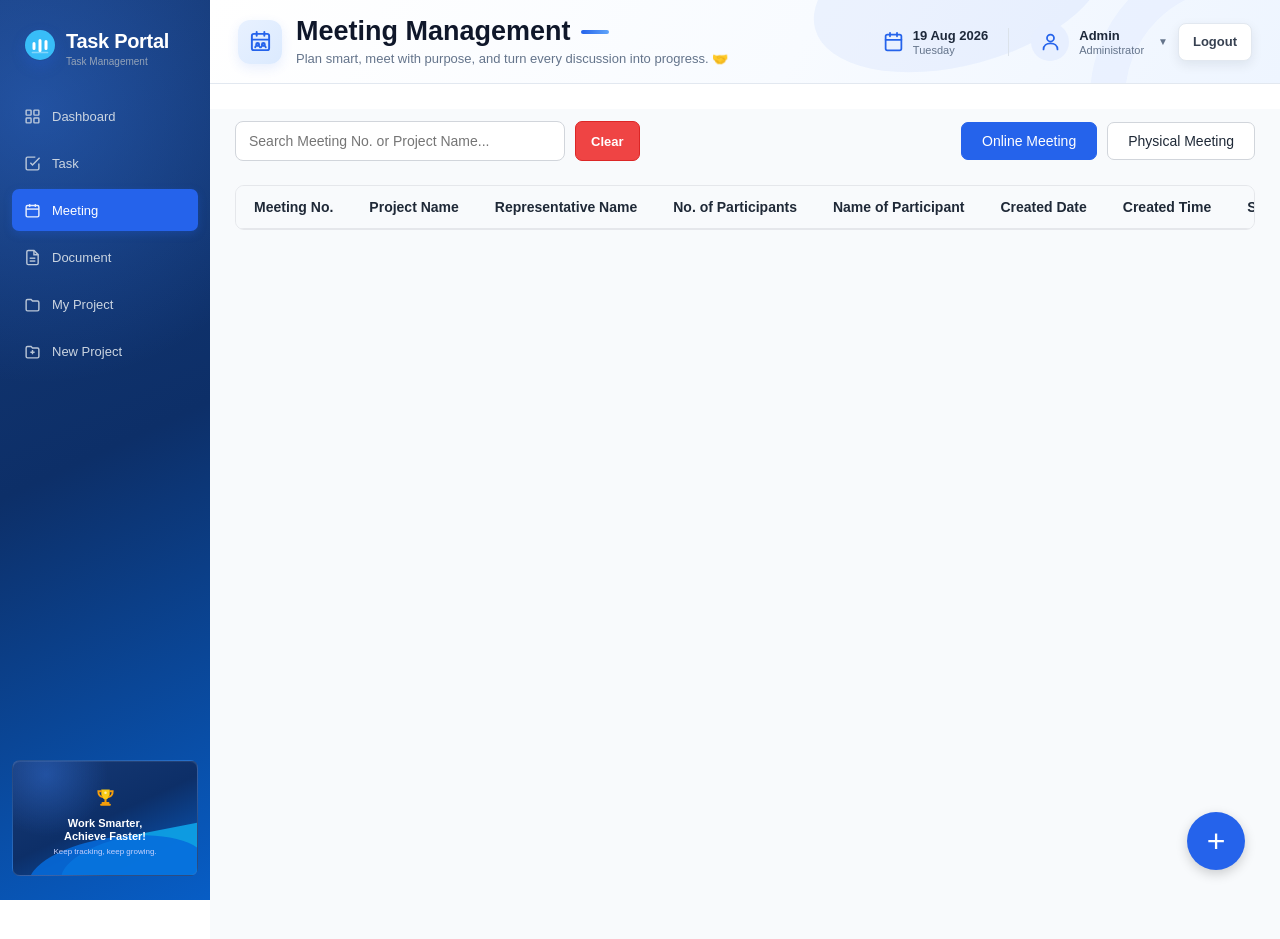
==== meeting.html @ 7fd33a47 "Add files via upload" ====
<!DOCTYPE html>
<html lang="en">

<head>
    <meta charset="UTF-8">
    <meta name="viewport" content="width=device-width, initial-scale=1.0">

    <title>Meeting Management</title>

    <link rel="stylesheet" href="style.css">
    <link rel="stylesheet" href="meeting.css">
</head>

<body>

    <!-- ================= SIDEBAR ================= -->

    <aside class="sidebar">

        <div class="logo">
            Task Portal
        </div>

        <nav class="sidebar-menu">

            <a href="index.html" class="menu-item">Dashboard</a>

            <a href="task.html" class="menu-item">Task</a>

            <a href="meeting.html" class="menu-item active">Meeting</a>

            <a href="document.html" class="menu-item">Document</a>

            <a href="project.html" class="menu-item">My Project</a>
            <a href="new-project.html" class="menu-item">
    New Project
</a>

        </nav>

        <div class="sidebar-bottom">

            <div class="sidebar-bottom-icon"></div>

            <div>
                <div class="sidebar-bottom-title">
                    Work Smarter,<br>
                    Achieve Faster!
                </div>

                <div class="sidebar-bottom-text">
                    Keep tracking, keep growing.
                </div>
            </div>

        </div>

    </aside>


    <!-- ================= MAIN CONTENT ================= -->

    <main class="main-content">

        <!-- Page Header -->
        <header class="header dashboard-header meeting-header">

    <div class="header-left">

        <div class="dashboard-header-icon meeting-header-icon">

            <svg
                viewBox="0 0 24 24"
                fill="none"
                stroke="currentColor"
                stroke-width="2"
                stroke-linecap="round"
                stroke-linejoin="round"
            >

                <!-- Calendar -->
                <rect
                    x="3"
                    y="4"
                    width="18"
                    height="17"
                    rx="2"
                ></rect>

                <line
                    x1="16"
                    y1="2"
                    x2="16"
                    y2="6"
                ></line>

                <line
                    x1="8"
                    y1="2"
                    x2="8"
                    y2="6"
                ></line>

                <line
                    x1="3"
                    y1="10"
                    x2="21"
                    y2="10"
                ></line>

                <!-- Meeting / People -->
                <circle
                    cx="9"
                    cy="15"
                    r="1.5"
                ></circle>

                <circle
                    cx="15"
                    cy="15"
                    r="1.5"
                ></circle>

                <path
                    d="M6.5 18c.4-1.4 1.3-2 2.5-2s2.1.6 2.5 2"
                ></path>

                <path
                    d="M12.5 18c.4-1.4 1.3-2 2.5-2s2.1.6 2.5 2"
                ></path>

            </svg>

        </div>


        <div class="dashboard-header-text">

            <div class="dashboard-title-row">

                <h1>
                    Meeting Management
                </h1>

                <span class="dashboard-title-line"></span>

            </div>


            <p>
                Plan smart, meet with purpose, and turn every discussion into progress. 🤝
            </p>

        </div>

    </div>


    <div class="header-right">


        <div class="dashboard-date">

            <svg
                viewBox="0 0 24 24"
                fill="none"
                stroke="currentColor"
                stroke-width="2"
                stroke-linecap="round"
                stroke-linejoin="round"
            >

                <rect
                    x="3"
                    y="4"
                    width="18"
                    height="18"
                    rx="2"
                ></rect>

                <line
                    x1="16"
                    y1="2"
                    x2="16"
                    y2="6"
                ></line>

                <line
                    x1="8"
                    y1="2"
                    x2="8"
                    y2="6"
                ></line>

                <line
                    x1="3"
                    y1="10"
                    x2="21"
                    y2="10"
                ></line>

            </svg>


            <div>

                <strong>
                    19 Aug 2026
                </strong>

                <span>
                    Tuesday
                </span>

            </div>

        </div>


        <div class="dashboard-admin">

            <div class="dashboard-admin-icon">

                <svg
                    viewBox="0 0 24 24"
                    fill="none"
                    stroke="currentColor"
                    stroke-width="2"
                    stroke-linecap="round"
                    stroke-linejoin="round"
                >

                    <circle
                        cx="12"
                        cy="8"
                        r="4"
                    ></circle>

                    <path
                        d="M4 21c0-4.4 3.6-7 8-7s8 2.6 8 7"
                    ></path>

                </svg>

            </div>


            <div class="dashboard-admin-text">

                <strong>
                    Admin
                </strong>

                <span>
                    Administrator
                </span>

            </div>


            <span class="dashboard-admin-arrow">
                ▼
            </span>
             <!-- Logout Menu -->

    <div
        class="admin-dropdown"
        id="adminDropdown"
    >

        <button
            type="button"
            id="logoutButton"
        >

            

            <span>
                Logout
            </span>

        </button>

    </div>

        </div>

    </div>

</header>

        <section class="content meeting-content">

            <div class="meeting-topbar">

                <!-- ================= SEARCH ================= -->

                <div class="meeting-toolbar">

                    <input
                        type="text"
                        id="meetingSearch"
                        placeholder="Search Meeting No. or Project Name..."
                    >

                    <button
                        type="button"
                        id="clearMeetingSearch"
                        class="clear-meeting-search"
                    >
                        Clear
                    </button>

                </div>


                <!-- Meeting Tabs -->

                <div class="meeting-tabs">

                    <button
                        type="button"
                        class="meeting-tab active"
                        data-meeting-type="Online Meeting"
                    >
                        Online Meeting
                    </button>

                    <button
                        type="button"
                        class="meeting-tab"
                        data-meeting-type="Physical Meeting"
                    >
                        Physical Meeting
                    </button>

                </div>

            </div>


        <!-- ================= TABLE ================= -->

        <div class="meeting-table-container">

            <table class="meeting-table">

                <thead>

                    <tr>

                        <th>Meeting No.</th>

                        <th>
                            Project Name
                        </th>

                        <th>Representative Name</th>

                        <th>No. of Participants</th>

                        <th>Name of Participant</th>

                        <th>Created Date</th>

                        <th>Created Time</th>

                        <th>Schedule Date</th>

                        <th>Schedule Time</th>

                        <th>Address</th>

                        <th>Expenses</th>

                    </tr>

                </thead>


                <tbody id="meetingTableBody">

                    <!-- Meeting rows JavaScript se aayengi -->

                </tbody>

            </table>

        </div>


        <!-- ================= ADD MEETING BUTTON ================= -->

        <button
            type="button"
            id="addMeetingButton"
            class="add-meeting-button"
            title="Add Meeting"
        >
            +
        </button>

        </section>

    </main>



    <!-- ==================================================
                         ADD MEETING MODAL
    =================================================== -->

    <div id="meetingModal" class="meeting-modal">

        <div class="meeting-modal-content">

            <!-- Modal Header -->

            <div class="meeting-modal-header">

                <h2>Add Meeting</h2>

                <button
                    type="button"
                    id="closeMeetingForm"
                    class="meeting-modal-close"
                >
                    &times;
                </button>

            </div>


            <!-- ================= FORM ================= -->

            <form id="addMeetingForm">

                <div class="meeting-form-grid">


                    <!-- Meeting Type -->

                    <div class="meeting-form-group">

                        <label for="meetingType">
                            Meeting Type
                        </label>

                        <select id="meetingType" required>

                            <option value="Online Meeting">
                                Online Meeting
                            </option>

                            <option value="Physical Meeting">
                                Physical Meeting
                            </option>

                        </select>

                    </div>


                    <!-- Meeting Number -->

                    <div class="meeting-form-group">

                        <label for="meetingNo">
                            Meeting No.
                        </label>

                        <input
                            type="text"
                            id="meetingNo"
                            readonly
                        >

                    </div>


                    <!-- Project Name -->

                    <div class="meeting-form-group">

                        <label for="meetingProjectName">
                            Project Name
                        </label>

                        <input
                            type="text"
                            id="meetingProjectName"
                            placeholder="Enter Project Name"
                            required
                        >

                    </div>


                    <!-- Representative Name -->

                    <div class="meeting-form-group">

                        <label for="representativeName">
                            Representative Name
                        </label>

                        <input
                            type="text"
                            id="representativeName"
                            placeholder="Enter Representative Name"
                            required
                        >

                    </div>


                    <!-- Number Of Participants -->

                    <div class="meeting-form-group">

                        <label for="numberOfParticipants">
                            No. of Participants
                        </label>

                        <input
                            type="number"
                            id="numberOfParticipants"
                            placeholder="Enter Number"
                            min="1"
                            required
                        >

                    </div>


                    <!-- Participant Names -->

                    <div class="meeting-form-group">

                        <label for="participantNames">
                            Name of Participant
                        </label>

                        <input
                            type="text"
                            id="participantNames"
                            placeholder="Enter Participant Names"
                            required
                        >

                    </div>


                    <!-- Created Date -->

                    <div class="meeting-form-group">

                        <label for="meetingCreatedDate">
                            Created Date
                        </label>

                        <input
                            type="date"
                            id="meetingCreatedDate"
                            readonly
                        >

                    </div>


                    <!-- Created Time -->

                    <div class="meeting-form-group">

                        <label for="meetingCreatedTime">
                            Created Time
                        </label>

                        <input
                            type="time"
                            id="meetingCreatedTime"
                            readonly
                        >

                    </div>


                    <!-- Schedule Date -->

                    <div class="meeting-form-group">

                        <label for="meetingScheduleDate">
                            Schedule Date
                        </label>

                        <input
                            type="date"
                            id="meetingScheduleDate"
                            required
                        >

                    </div>


                    <!-- Schedule Time -->

                    <div class="meeting-form-group">

                        <label for="meetingScheduleTime">
                            Schedule Time
                        </label>

                        <input
                            type="time"
                            id="meetingScheduleTime"
                            required
                        >

                    </div>


                    <!-- Address -->

                    <div
                        class="meeting-form-group"
                        id="meetingAddressGroup"
                    >

                        <label for="meetingAddress">
                            Address
                        </label>

                        <input
                            type="text"
                            id="meetingAddress"
                            placeholder="Enter Meeting Address"
                        >

                    </div>


                    <!-- Expenses -->

                    <div
                        class="meeting-form-group"
                        id="meetingExpensesGroup"
                    >

                        <label for="meetingExpenses">
                            Expenses
                        </label>

                        <input
                            type="number"
                            id="meetingExpenses"
                            placeholder="Enter Expenses"
                            min="0"
                        >

                    </div>

                </div>


                <!-- Form Buttons -->

                <div class="meeting-form-actions">

                    <button
                        type="button"
                        id="cancelMeetingForm"
                        class="meeting-cancel-button"
                    >
                        Cancel
                    </button>

                    <button
                        type="submit"
                        class="meeting-save-button"
                    >
                        Save Meeting
                    </button>

                </div>

            </form>

        </div>

    </div>



    <!-- ==================================================
                         SUCCESS POPUP
    =================================================== -->

    <div id="meetingSuccessPopup" class="meeting-success-popup">

        <div class="meeting-success-content">

            <div class="meeting-success-icon">
                ✓
            </div>

            <h3>Meeting Added Successfully</h3>

            <p>
                Meeting has been added successfully.
            </p>

            <button
                type="button"
                id="meetingSuccessClose"
            >
                OK
            </button>

        </div>

    </div>



    <!-- ================= JAVASCRIPT ================= -->

    <script src="meeting.js"></script>

</body>

</html>
---- style.css ----
* {
    margin: 0;
    padding: 0;
    box-sizing: border-box;
}

:root {
    --sidebar-bg:
        radial-gradient(circle at 18% 12%, rgba(59, 130, 246, 0.36), transparent 34%),
        linear-gradient(155deg, #173a76 0%, #0d2f68 50%, #075dc5 100%);
}

body {
    font-family: Arial, sans-serif;
    display: flex;
    min-height: 100vh;
}

.sidebar {
    width: 240px;
    min-height: 100vh;
}

.main-content {
    margin-left: 240px;
    width: calc(100% - 240px);
    min-height: 100vh;
}

.header {
    height: 70px;
}

.content {
    padding: 20px;
}

/* Sidebar */

.sidebar {
    width: 240px;
    min-height: 100vh;
    position: fixed;
    top: 0;
    left: 0;
    background-color: #1f2937;
    color: white;
    flex-shrink: 0;
    padding-top: 40px;
}

.logo {
    font-size: 22px;
    font-weight: bold;
    padding: 0 20px 30px;
}

.sidebar-menu {
    display: flex;
    flex-direction: column;
    
}

.menu-item {
    color: white;
    text-decoration: none;
    padding: 14px 20px;
    display: block;
}

.menu-item:hover {
    background-color: #374151;
}

.menu-item.active {
    background-color: #2563eb;
}
/* Header */

.header {
    height: 70px;
    background-color: #ffffff;
    border-bottom: 1px solid #e5e7eb;
    display: flex;
    align-items: center;
    justify-content: space-between;
    padding: 0 25px;
}

.header-left h1 {
    font-size: 24px;
    font-weight: 600;
    color: #111827;
}

.header-right {
    display: flex;
    align-items: center;
}

.user-name {
    font-size: 15px;
    color: #374151;
    font-weight: 500;
}

/* Dashboard */

.content {
    padding: 25px;
    background-color: #f8fafc;
    min-height: calc(100vh - 70px);
}

.dashboard-header {
    margin-bottom: 25px;
}

.dashboard-header h2 {
    font-size: 22px;
    color: #111827;
    margin-bottom: 5px;
}

.dashboard-header p {
    font-size: 14px;
    color: #6b7280;
}

.dashboard-cards {
    display: grid;
    grid-template-columns: repeat(4, 1fr);
    gap: 20px;
}

.dashboard-card {
    background-color: #ffffff;
    border: 1px solid #e5e7eb;
    border-radius: 8px;
    padding: 20px;
}

.dashboard-card h3 {
    font-size: 14px;
    color: #6b7280;
    margin-bottom: 12px;
}

.dashboard-card p {
    font-size: 28px;
    font-weight: 600;
    color: #111827;
}

#clearProjectSearch {
    margin-top: 6px;

    padding: 5px 12px;

    border: 1px solid #d1d5db;
    border-radius: 5px;

    background: #ffffff;
    color: #374151;

    font-size: 12px;
    cursor: pointer;
}

#clearProjectSearch:hover {
    background: #f3f4f6;
}

/* =========================
   MODERN TASK PORTAL SIDEBAR
========================= */

.sidebar {
    position: fixed;
    top: 0;
    left: 0;

    width: 210px;
    height: 100vh;

    padding: 24px 12px;

    background: var(--sidebar-bg);
    color: #ffffff;

    box-sizing: border-box;

    display: flex;
    flex-direction: column;

    z-index: 1000;
}


/* =========================
   BRAND
========================= */

.sidebar-brand,
.logo {
    position: relative;
    min-height: 42px;
    padding: 6px 12px 28px 54px;
}

.sidebar-brand::before,
.logo::before {
    content: "";
    position: absolute;
    top: 5px;
    left: 12px;
    width: 32px;
    height: 32px;
    border-radius: 50%;
    background:
        url("data:image/svg+xml,%3Csvg viewBox='0 0 32 32' xmlns='http://www.w3.org/2000/svg'%3E%3Cdefs%3E%3ClinearGradient id='g' x1='6' y1='4' x2='26' y2='28'%3E%3Cstop stop-color='%2338bdf8'/%3E%3Cstop offset='1' stop-color='%232563eb'/%3E%3C/linearGradient%3E%3C/defs%3E%3Ccircle cx='16' cy='16' r='15' fill='url(%23g)'/%3E%3Cpath d='M10 19.5v-5M16 21.5v-10M22 19.5v-7' fill='none' stroke='white' stroke-width='3' stroke-linecap='round'/%3E%3Cpath d='M8.5 23.5h15' stroke='white' stroke-opacity='0.38' stroke-width='1.7' stroke-linecap='round'/%3E%3C/svg%3E")
        center / cover no-repeat;
    box-shadow: 0 6px 14px rgba(37, 99, 235, 0.24);
}

.sidebar-brand-title,
.logo {
    font-size: 20px;
    font-weight: 700;
    letter-spacing: -0.3px;
}

.logo {
    color: #ffffff;
}

.logo::after {
    content: "Task Management";
    display: block;
    margin-top: 3px;
    color: #94a3b8;
    font-size: 10px;
    font-weight: 500;
    letter-spacing: 0;
}

.sidebar-brand-subtitle {
    margin-top: 3px;

    color: #94a3b8;

    font-size: 10px;
    font-weight: 500;
}


/* =========================
   MENU
========================= */

.sidebar-menu {
    display: flex;
    flex-direction: column;

    gap: 5px;

    padding: 0;
    margin: 0;

    list-style: none;
}


/* =========================
   MENU ITEM
========================= */

.sidebar-menu-item,
.menu-item {
    width: 100%;

    min-height: 42px;

    padding: 0 12px;

    display: flex;
    align-items: center;

    gap: 11px;

    box-sizing: border-box;

    border-radius: 7px;

    color: #cbd5e1;

    text-decoration: none;

    font-size: 13px;
    font-weight: 500;

    transition:
        background 0.2s ease,
        color 0.2s ease;
}

.menu-item::before {
    content: "";
    display: block;
    width: 17px;
    height: 17px;
    flex-shrink: 0;
    background: currentColor;
    opacity: 0.9;
    -webkit-mask-position: center;
    mask-position: center;
    -webkit-mask-repeat: no-repeat;
    mask-repeat: no-repeat;
    -webkit-mask-size: contain;
    mask-size: contain;
}

.menu-item:nth-child(1)::before {
    -webkit-mask-image: url("data:image/svg+xml,%3Csvg viewBox='0 0 24 24' xmlns='http://www.w3.org/2000/svg'%3E%3Cg fill='none' stroke='black' stroke-width='2'%3E%3Crect x='3' y='3' width='7' height='7' rx='1'/%3E%3Crect x='14' y='3' width='7' height='7' rx='1'/%3E%3Crect x='3' y='14' width='7' height='7' rx='1'/%3E%3Crect x='14' y='14' width='7' height='7' rx='1'/%3E%3C/g%3E%3C/svg%3E");
    mask-image: url("data:image/svg+xml,%3Csvg viewBox='0 0 24 24' xmlns='http://www.w3.org/2000/svg'%3E%3Cg fill='none' stroke='black' stroke-width='2'%3E%3Crect x='3' y='3' width='7' height='7' rx='1'/%3E%3Crect x='14' y='3' width='7' height='7' rx='1'/%3E%3Crect x='3' y='14' width='7' height='7' rx='1'/%3E%3Crect x='14' y='14' width='7' height='7' rx='1'/%3E%3C/g%3E%3C/svg%3E");
}

.menu-item:nth-child(2)::before {
    -webkit-mask-image: url("data:image/svg+xml,%3Csvg viewBox='0 0 24 24' xmlns='http://www.w3.org/2000/svg'%3E%3Cg fill='none' stroke='black' stroke-width='2'%3E%3Cpath d='M9 11l3 3L22 4'/%3E%3Cpath d='M21 12v7a2 2 0 0 1-2 2H5a2 2 0 0 1-2-2V5a2 2 0 0 1 2-2h11'/%3E%3C/g%3E%3C/svg%3E");
    mask-image: url("data:image/svg+xml,%3Csvg viewBox='0 0 24 24' xmlns='http://www.w3.org/2000/svg'%3E%3Cg fill='none' stroke='black' stroke-width='2'%3E%3Cpath d='M9 11l3 3L22 4'/%3E%3Cpath d='M21 12v7a2 2 0 0 1-2 2H5a2 2 0 0 1-2-2V5a2 2 0 0 1 2-2h11'/%3E%3C/g%3E%3C/svg%3E");
}

.menu-item:nth-child(3)::before {
    -webkit-mask-image: url("data:image/svg+xml,%3Csvg viewBox='0 0 24 24' xmlns='http://www.w3.org/2000/svg'%3E%3Cg fill='none' stroke='black' stroke-width='2'%3E%3Crect x='3' y='5' width='18' height='16' rx='2'/%3E%3Cline x1='16' y1='3' x2='16' y2='7'/%3E%3Cline x1='8' y1='3' x2='8' y2='7'/%3E%3Cline x1='3' y1='10' x2='21' y2='10'/%3E%3C/g%3E%3C/svg%3E");
    mask-image: url("data:image/svg+xml,%3Csvg viewBox='0 0 24 24' xmlns='http://www.w3.org/2000/svg'%3E%3Cg fill='none' stroke='black' stroke-width='2'%3E%3Crect x='3' y='5' width='18' height='16' rx='2'/%3E%3Cline x1='16' y1='3' x2='16' y2='7'/%3E%3Cline x1='8' y1='3' x2='8' y2='7'/%3E%3Cline x1='3' y1='10' x2='21' y2='10'/%3E%3C/g%3E%3C/svg%3E");
}

.menu-item:nth-child(4)::before {
    -webkit-mask-image: url("data:image/svg+xml,%3Csvg viewBox='0 0 24 24' xmlns='http://www.w3.org/2000/svg'%3E%3Cg fill='none' stroke='black' stroke-width='2'%3E%3Cpath d='M14 2H6a2 2 0 0 0-2 2v16a2 2 0 0 0 2 2h12a2 2 0 0 0 2-2V8z'/%3E%3Cpolyline points='14 2 14 8 20 8'/%3E%3Cline x1='8' y1='13' x2='16' y2='13'/%3E%3Cline x1='8' y1='17' x2='16' y2='17'/%3E%3C/g%3E%3C/svg%3E");
    mask-image: url("data:image/svg+xml,%3Csvg viewBox='0 0 24 24' xmlns='http://www.w3.org/2000/svg'%3E%3Cg fill='none' stroke='black' stroke-width='2'%3E%3Cpath d='M14 2H6a2 2 0 0 0-2 2v16a2 2 0 0 0 2 2h12a2 2 0 0 0 2-2V8z'/%3E%3Cpolyline points='14 2 14 8 20 8'/%3E%3Cline x1='8' y1='13' x2='16' y2='13'/%3E%3Cline x1='8' y1='17' x2='16' y2='17'/%3E%3C/g%3E%3C/svg%3E");
}

.menu-item:nth-child(5)::before {
    -webkit-mask-image: url("data:image/svg+xml,%3Csvg viewBox='0 0 24 24' xmlns='http://www.w3.org/2000/svg'%3E%3Cpath d='M3 7a2 2 0 0 1 2-2h5l2 2h7a2 2 0 0 1 2 2v10a2 2 0 0 1-2 2H5a2 2 0 0 1-2-2z' fill='none' stroke='black' stroke-width='2'/%3E%3C/svg%3E");
    mask-image: url("data:image/svg+xml,%3Csvg viewBox='0 0 24 24' xmlns='http://www.w3.org/2000/svg'%3E%3Cpath d='M3 7a2 2 0 0 1 2-2h5l2 2h7a2 2 0 0 1 2 2v10a2 2 0 0 1-2 2H5a2 2 0 0 1-2-2z' fill='none' stroke='black' stroke-width='2'/%3E%3C/svg%3E");
}

.menu-item:nth-child(6)::before {
    -webkit-mask-image: url("data:image/svg+xml,%3Csvg viewBox='0 0 24 24' xmlns='http://www.w3.org/2000/svg'%3E%3Cpath d='M3 7a2 2 0 0 1 2-2h5l2 2h7a2 2 0 0 1 2 2v10a2 2 0 0 1-2 2H5a2 2 0 0 1-2-2z' fill='none' stroke='black' stroke-width='2'/%3E%3Cpath d='M12 10v6M9 13h6' fill='none' stroke='black' stroke-width='2'/%3E%3C/svg%3E");

    mask-image: url("data:image/svg+xml,%3Csvg viewBox='0 0 24 24' xmlns='http://www.w3.org/2000/svg'%3E%3Cpath d='M3 7a2 2 0 0 1 2-2h5l2 2h7a2 2 0 0 1 2 2v10a2 2 0 0 1-2 2H5a2 2 0 0 1-2-2z' fill='none' stroke='black' stroke-width='2'/%3E%3Cpath d='M12 10v6M9 13h6' fill='none' stroke='black' stroke-width='2'/%3E%3C/svg%3E");
}



/* =========================
   ICON
========================= */

.sidebar-icon {
    width: 18px;
    height: 18px;

    flex-shrink: 0;

    display: flex;
    align-items: center;
    justify-content: center;
}

.sidebar-icon svg {
    width: 17px;
    height: 17px;

    display: block;
}


/* =========================
   HOVER
========================= */

.sidebar-menu-item:hover,
.menu-item:hover {
    background: #26354b;
    color: #ffffff;
}


/* =========================
   ACTIVE
========================= */

.sidebar-menu-item.active,
.menu-item.active {
    background: #2563eb;
    color: #ffffff;

    box-shadow:
        0 3px 8px rgba(37, 99, 235, 0.25);
}


/* =========================
   BOTTOM AREA
========================= */

.sidebar-bottom {
    margin-top: auto;

    position: relative;
    overflow: hidden;

    min-height: 116px;
    padding: 20px 12px 18px;

    display: flex;
    align-items: center;
    justify-content: center;
    flex-direction: column;

    gap: 8px;

    background: var(--sidebar-bg);

    border: 1px solid rgba(191, 219, 254, 0.16);

    border-radius: 8px;

    box-sizing: border-box;

    box-shadow: inset 0 1px 0 rgba(255, 255, 255, 0.08);
}

.sidebar-bottom::before {
    content: "";
    position: absolute;
    right: -18px;
    bottom: -22px;
    width: 155px;
    height: 62px;
    background: #0ea5e9;
    border-radius: 50% 0 0 0;
    transform: rotate(-11deg);
    opacity: 0.9;
}

.sidebar-bottom::after {
    content: "";
    position: absolute;
    left: 15px;
    right: -10px;
    bottom: -34px;
    height: 72px;
    background: #056bdc;
    border-radius: 50% 50% 0 0;
    transform: rotate(-8deg);
    opacity: 0.85;
}

.sidebar-bottom > div {
    position: relative;
    z-index: 1;
}

.sidebar-bottom > div:not(.sidebar-bottom-icon) {
    text-align: center;
}

.sidebar-bottom-icon {
    width: 27px;
    height: 27px;

    flex-shrink: 0;

    background:
        url("data:image/svg+xml,%3Csvg viewBox='0 0 32 32' xmlns='http://www.w3.org/2000/svg'%3E%3Cg fill='none'%3E%3Cpath d='M11 9h10v4.6c0 4-2.5 7.2-5 7.2s-5-3.2-5-7.2V9z' fill='%23facc15'/%3E%3Cpath d='M10.8 11H7.5c0 3.8 1.7 6 4.5 6.7' stroke='%23f59e0b' stroke-width='2.2' stroke-linecap='round'/%3E%3Cpath d='M21.2 11h3.3c0 3.8-1.7 6-4.5 6.7' stroke='%23f59e0b' stroke-width='2.2' stroke-linecap='round'/%3E%3Cpath d='M16 21v3.2M12.5 25h7M10.8 27h10.4' stroke='%23f59e0b' stroke-width='2.4' stroke-linecap='round'/%3E%3Ccircle cx='16' cy='12.8' r='1.5' fill='%23ffffff' fill-opacity='0.65'/%3E%3C/g%3E%3C/svg%3E")
        center / contain no-repeat;
}

.sidebar-bottom-title {
    color: #ffffff;

    font-size: 11px;
    font-weight: 700;
    line-height: 1.15;
}

.sidebar-bottom-text {
    margin-top: 5px;

    color: #c7d2fe;

    font-size: 8px;
    font-weight: 500;
}


/* =========================
   MAIN CONTENT ALIGNMENT
========================= */

.main-content {
    margin-left: 210px;

    width: calc(100% - 210px);

    box-sizing: border-box;
}


/* =========================
   RESPONSIVE
========================= */

@media (max-width: 900px) {

    .sidebar {
        width: 190px;
    }

    .main-content {
        margin-left: 190px;

        width: calc(100% - 190px);
    }

}

.menu-item:nth-child(6) .sidebar-icon {
    margin-right: 0;
}


/* ==================================================
   DASHBOARD HEADER
================================================== */

.dashboard-header {
    position: relative;

    height: 84px;

    display: flex;
    align-items: center;
    justify-content: space-between;

    padding: 0 28px;

    background:
        linear-gradient(
            120deg,
            #ffffff 0%,
            #f8fbff 55%,
            #eef5ff 100%
        );

    border-bottom: 1px solid #e2e8f0;

    overflow: hidden;
}


/* =========================
   SUBTLE BACKGROUND DESIGN
========================= */

.dashboard-header::before {

    content: "";

    position: absolute;

    width: 300px;
    height: 150px;

    right: 170px;
    top: -85px;

    border-radius: 50%;

    background:
        rgba(37, 99, 235, 0.06);

    transform: rotate(-15deg);

}


.dashboard-header::after {

    content: "";

    position: absolute;

    width: 220px;
    height: 220px;

    right: -100px;
    bottom: -160px;

    border-radius: 50%;

    border: 35px solid
        rgba(37, 99, 235, 0.035);

}


/* =========================
   LEFT SIDE
========================= */

.dashboard-header .header-left {

    display: flex;

    align-items: center;

    gap: 14px;

    position: relative;

    z-index: 2;

}


/* =========================
   DASHBOARD ICON
========================= */

.dashboard-header-icon {

    width: 44px;
    height: 44px;

    display: flex;

    align-items: center;
    justify-content: center;

    border-radius: 12px;

    background:
        linear-gradient(
            135deg,
            #e8f1ff,
            #dbeafe
        );

    color: #2563eb;

    box-shadow:
        0 4px 12px
        rgba(37, 99, 235, 0.10);

}


.dashboard-header-icon svg {

    width: 23px;
    height: 23px;

}


/* =========================
   TITLE AREA
========================= */

.dashboard-header-text {

    display: flex;

    flex-direction: column;

    justify-content: center;

}


.dashboard-title-row {

    display: flex;

    align-items: center;

    gap: 10px;

}


.dashboard-title-row h1 {

    margin: 0;

    font-size: 27px;

    line-height: 1.1;

    font-weight: 700;

    color: #0f172a;

}


/* =========================
   BLUE TITLE LINE
========================= */

.dashboard-title-line {

    width: 28px;
    height: 4px;

    border-radius: 10px;

    background:
        linear-gradient(
            90deg,
            #2563eb,
            #60a5fa
        );

}


/* =========================
   WELCOME TEXT
========================= */

.dashboard-header-text p {

    margin: 4px 0 0;

    font-size: 13px;

    color: #64748b;

}


/* =========================
   RIGHT SIDE
========================= */

.dashboard-header .header-right {

    display: flex;

    align-items: center;

    gap: 22px;

    position: relative;

    z-index: 2;

}


/* =========================
   DATE
========================= */

.dashboard-date {

    display: flex;

    align-items: center;

    gap: 9px;

    padding-right: 20px;

    border-right:
        1px solid #dbe2ea;

}


.dashboard-date svg {

    width: 21px;
    height: 21px;

    color: #2563eb;

}


.dashboard-date div {

    display: flex;

    flex-direction: column;

    gap: 1px;

}


.dashboard-date strong {

    font-size: 13px;

    color: #1e293b;

}


.dashboard-date span {

    font-size: 11px;

    color: #64748b;

}


/* =========================
   ADMIN
========================= */

.dashboard-admin {

    display: flex;

    align-items: center;

    gap: 10px;

}


.dashboard-admin-icon {

    width: 38px;
    height: 38px;

    display: flex;

    align-items: center;
    justify-content: center;

    border-radius: 50%;

    background:
        #e7efff;

    color: #2563eb;

}


.dashboard-admin-icon svg {

    width: 21px;
    height: 21px;

}


.dashboard-admin-text {

    display: flex;

    flex-direction: column;

    gap: 1px;

}


.dashboard-admin-text strong {

    font-size: 13px;

    color: #1e293b;

}


.dashboard-admin-text span {

    font-size: 11px;

    color: #64748b;

}


.dashboard-admin-arrow {

    margin-left: 4px;

    font-size: 10px;

    color: #64748b;

}


/* ==================================================
   RESPONSIVE
================================================== */

@media (max-width: 900px) {

    .dashboard-date {

        display: none;

    }

}


@media (max-width: 650px) {

    .dashboard-header {

        padding: 0 16px;

    }


    .dashboard-header-icon {

        width: 38px;
        height: 38px;

    }


    .dashboard-title-row h1 {

        font-size: 22px;

    }


    .dashboard-header-text p {

        display: none;

    }


    .dashboard-admin-text,
    .dashboard-admin-arrow {

        display: none;

    }

}
---- meeting.css ----
/* =========================
   MEETING PAGE
========================= */

.meeting-main {
    margin-left: 230px;
    width: calc(100% - 230px);
    padding: 25px 30px;
    min-height: 100vh;
    background: #f5f7fb;
    box-sizing: border-box;
    overflow-x: hidden;
}


/* =========================
   HEADER
========================= */

.meeting-header {
    display: flex;
    align-items: flex-start;
    justify-content: space-between;
    margin-bottom: 25px;
}

.meeting-header h1 {
    margin: 0;
    font-size: 26px;
    color: #1f2937;
}

.meeting-header p {
    margin: 6px 0 0;
    color: #6b7280;
    font-size: 14px;
}


/* =========================
   TOP RIGHT TABS
========================= */

.meeting-content {
    padding-top: 12px;
}

.meeting-topbar {
    display: flex;
    align-items: center;
    justify-content: space-between;
    gap: 16px;
    margin-bottom: 24px;
}

.meeting-tabs {
    display: flex;
    justify-content: flex-end;
    gap: 10px;
    margin: 0;
}

.meeting-tab {
    padding: 10px 20px;
    border: 1px solid #d1d5db;
    border-radius: 7px;
    background: #ffffff;
    color: #1f2937;
    font-size: 14px;
    font-weight: 500;
    cursor: pointer;
    transition: all 0.2s ease;
}

.meeting-tab:hover {
    background: #f3f4f6;
}

.meeting-tab.active {
    background: #2563eb;
    border-color: #2563eb;
    color: #ffffff;
}


/* =========================
   SEARCH TOOLBAR
========================= */

.meeting-toolbar {
    display: flex;
    align-items: center;
    gap: 10px;
    margin: 0;
}

#meetingSearch {
    width: 330px;
    height: 40px;
    padding: 0 13px;
    border: 1px solid #d1d5db;
    border-radius: 8px;
    background: #ffffff;
    font-size: 14px;
    outline: none;
    box-sizing: border-box;
}

#meetingSearch:focus {
    border-color: #2563eb;
    box-shadow: 0 0 0 2px rgba(37, 99, 235, 0.1);
}

.clear-meeting-search {
    height: 40px;
    padding: 0 15px;
    border: 1px solid #dc2626;
    border-radius: 7px;
    background: #ef4444;
    color: #ffffff;
    font-size: 13px;
    font-weight: 600;
    cursor: pointer;
}

.clear-meeting-search:hover {
    background: #dc2626;
}


/* =========================
   TABLE CONTAINER
========================= */

.meeting-table-container {
    width: 100%;
    overflow-x: auto;
    background: #ffffff;
    border: 1px solid #e5e7eb;
    border-radius: 9px;
    box-sizing: border-box;
}

.meeting-table {
    width: max-content;
    min-width: 100%;
    border-collapse: collapse;
}

.meeting-table th {
    padding: 13px 18px;
    background: #f8fafc;
    color: #1f2937;
    font-size: 14px;
    font-weight: 600;
    text-align: center;
    white-space: nowrap;
    border-bottom: 1px solid #e5e7eb;
}

.meeting-table td {
    padding: 14px 18px;
    color: #111827;
    font-size: 14px;
    white-space: nowrap;
    border-bottom: 1px solid #e5e7eb;
    text-align: center;
}

.meeting-table tbody tr:hover {
    background: #f8fafc;
}


/* =========================
   PROJECT FILTER
========================= */

.meeting-project-filter {
    margin-top: 7px;
    display: flex;
    justify-content: center;
}

#meetingProjectSearch {
    width: 180px;
    height: 32px;
    padding: 0 10px;
    border: 1px solid #d1d5db;
    border-radius: 6px;
    background: #ffffff;
    color: #374151;
    font-size: 13px;
    font-weight: 400;
    outline: none;
    box-sizing: border-box;
}

#meetingProjectSearch:focus {
    border-color: #2563eb;
    box-shadow: 0 0 0 2px rgba(37, 99, 235, 0.1);
}


/* =========================
   ADD MEETING BUTTON
========================= */

.add-meeting-button {
    position: fixed;
    right: 35px;
    bottom: 30px;

    width: 58px;
    height: 58px;

    border: none;
    border-radius: 50%;

    background: #2563eb;
    color: #ffffff;

    font-size: 32px;
    font-weight: 400;
    line-height: 1;

    cursor: pointer;

    box-shadow: 0 4px 12px rgba(0, 0, 0, 0.18);

    transition: all 0.2s ease;

    z-index: 100;
}

.add-meeting-button:hover {
    background: #1d4ed8;
    transform: translateY(-2px);
}


/* =========================
   MODAL
========================= */

.meeting-modal {
    position: fixed;
    inset: 0;

    display: none;
    align-items: center;
    justify-content: center;

    background: rgba(15, 23, 42, 0.55);

    z-index: 1000;
}

.meeting-modal-content {
    width: 850px;
    max-width: 92%;
    max-height: 90vh;

    overflow-y: auto;

    background: #ffffff;
    border-radius: 10px;

    box-shadow: 0 15px 40px rgba(0, 0, 0, 0.25);

    box-sizing: border-box;
}


/* =========================
   MODAL HEADER
========================= */

.meeting-modal-header {
    display: flex;
    align-items: center;
    justify-content: space-between;

    padding: 18px 22px;

    border-bottom: 1px solid #e5e7eb;
}

.meeting-modal-header h2 {
    margin: 0;
    color: #1f2937;
    font-size: 20px;
}

.meeting-modal-close {
    width: 32px;
    height: 32px;

    border: none;
    border-radius: 5px;

    background: transparent;
    color: #6b7280;

    font-size: 25px;
    cursor: pointer;
}

.meeting-modal-close:hover {
    background: #f3f4f6;
    color: #111827;
}


/* =========================
   FORM
========================= */

#addMeetingForm {
    padding: 22px;
}

.meeting-form-grid {
    display: grid;
    grid-template-columns: repeat(2, 1fr);
    gap: 17px 20px;
}

.meeting-form-group {
    display: flex;
    flex-direction: column;
}

.meeting-form-group label {
    margin-bottom: 6px;
    color: #374151;
    font-size: 13px;
    font-weight: 600;
}

.meeting-form-group input,
.meeting-form-group select {
    width: 100%;
    height: 40px;

    padding: 0 11px;

    border: 1px solid #d1d5db;
    border-radius: 6px;

    background: #ffffff;

    color: #111827;
    font-size: 14px;

    outline: none;
    box-sizing: border-box;
}

.meeting-form-group input:focus,
.meeting-form-group select:focus {
    border-color: #2563eb;
    box-shadow: 0 0 0 2px rgba(37, 99, 235, 0.1);
}

.meeting-form-group input:read-only {
    background: #f3f4f6;
    color: #6b7280;
}


/* =========================
   FORM BUTTONS
========================= */

.meeting-form-actions {
    display: flex;
    justify-content: flex-end;
    gap: 10px;

    margin-top: 25px;
    padding-top: 18px;

    border-top: 1px solid #e5e7eb;
}

.meeting-cancel-button,
.meeting-save-button {
    padding: 9px 18px;

    border-radius: 6px;

    font-size: 14px;
    font-weight: 600;

    cursor: pointer;
}

.meeting-cancel-button {
    border: 1px solid #d1d5db;
    background: #ffffff;
    color: #374151;
}

.meeting-cancel-button:hover {
    background: #f3f4f6;
}

.meeting-save-button {
    border: 1px solid #2563eb;
    background: #2563eb;
    color: #ffffff;
}

.meeting-save-button:hover {
    background: #1d4ed8;
}


/* =========================
   SUCCESS POPUP
========================= */

.meeting-success-popup {
    position: fixed;
    inset: 0;

    display: none;
    align-items: center;
    justify-content: center;

    background: rgba(15, 23, 42, 0.45);

    z-index: 1100;
}

.meeting-success-content {
    width: 350px;
    padding: 30px;

    background: #ffffff;
    border-radius: 10px;

    text-align: center;

    box-shadow: 0 12px 35px rgba(0, 0, 0, 0.2);
}

.meeting-success-icon {
    width: 55px;
    height: 55px;

    margin: 0 auto 15px;

    display: flex;
    align-items: center;
    justify-content: center;

    border-radius: 50%;

    background: #dcfce7;
    color: #16a34a;

    font-size: 28px;
    font-weight: 700;
}

.meeting-success-content h3 {
    margin: 0 0 8px;
    color: #1f2937;
}

.meeting-success-content p {
    margin: 0 0 20px;
    color: #6b7280;
    font-size: 14px;
}

#meetingSuccessClose {
    padding: 8px 22px;

    border: none;
    border-radius: 6px;

    background: #2563eb;
    color: #ffffff;

    font-size: 14px;
    font-weight: 600;

    cursor: pointer;
}

#meetingSuccessClose:hover {
    background: #1d4ed8;
}


/* =========================
   RESPONSIVE
========================= */

@media (max-width: 900px) {

    .meeting-main {
        margin-left: 0;
        padding: 20px;
    }

    .meeting-header {
        flex-direction: column;
        gap: 18px;
    }

    .meeting-tabs {
        justify-content: flex-start;
        flex-wrap: wrap;
    }

    .meeting-topbar {
        align-items: flex-start;
        flex-direction: column;
    }

    .meeting-form-grid {
        grid-template-columns: 1fr;
    }
}

/* =========================
   SIDEBAR MENU
========================= */

.sidebar-menu {
    list-style: none;
    padding: 0;
    margin: 0;
}

.sidebar-menu li {
    margin: 0;
}

.sidebar-menu li a {
    display: block;
    padding: 14px 20px;
    color: #ffffff;
    text-decoration: none;
    font-size: 16px;
    box-sizing: border-box;
}

.sidebar-menu li:hover {
    background: #374151;
}

.sidebar-menu li.active {
    background: #2563eb;
}



/* ==================================================
   MEETING MANAGEMENT HEADER
================================================== */

.meeting-header {

    height: 84px !important;

    display: flex !important;
    align-items: center !important;
    justify-content: space-between !important;

    padding: 0 28px !important;

}


/* =========================
   LEFT SIDE
========================= */

.meeting-header .header-left {

    display: flex !important;

    align-items: center !important;

    gap: 14px !important;

}


/* =========================
   ICON
========================= */

.meeting-header .meeting-header-icon {

    width: 44px !important;
    height: 44px !important;

    flex-shrink: 0;

    display: flex !important;

    align-items: center !important;
    justify-content: center !important;

    border-radius: 12px;

    background:
        linear-gradient(
            135deg,
            #e8f1ff,
            #dbeafe
        );

    color: #2563eb;

}


.meeting-header .meeting-header-icon svg {

    width: 23px !important;
    height: 23px !important;

}


/* =========================
   TEXT
========================= */

.meeting-header .dashboard-header-text {

    display: flex !important;

    flex-direction: column !important;

    justify-content: center !important;

}


/* =========================
   TITLE
========================= */

.meeting-header .dashboard-title-row {

    display: flex !important;

    align-items: center !important;

    gap: 10px !important;

}


.meeting-header .dashboard-title-row h1 {

    margin: 0 !important;

    font-size: 27px !important;

    line-height: 1.1 !important;

    font-weight: 700 !important;

    color: #0f172a;

}


/* =========================
   BLUE LINE
========================= */

.meeting-header .dashboard-title-line {

    width: 28px;

    height: 4px;

    flex-shrink: 0;

    border-radius: 10px;

    background:
        linear-gradient(
            90deg,
            #2563eb,
            #60a5fa
        );

}


/* =========================
   MESSAGE
========================= */

.meeting-header .dashboard-header-text p {

    margin: 4px 0 0 !important;

    font-size: 13px !important;

    line-height: 1.2 !important;

    color: #64748b;

}


/* =========================
   RIGHT SIDE
========================= */

.meeting-header .header-right {

    display: flex !important;

    align-items: center !important;

    gap: 22px !important;

}

#logoutButton {
    width: 100%;
    height: 38px;

    padding: 0 14px;

    border: 1px solid #e2e8f0;
    border-radius: 8px;

    background: #ffffff;

    color: #374151;

    font-family: inherit;
    font-size: 13px;
    font-weight: 600;

    cursor: pointer;

    text-align: left;

    box-shadow:
        0 4px 12px
        rgba(15, 23, 42, 0.08);
}

#logoutButton:hover {
    background: #f8fafc;

    color: #2563eb;

    border-color: #cbd5e1;
}
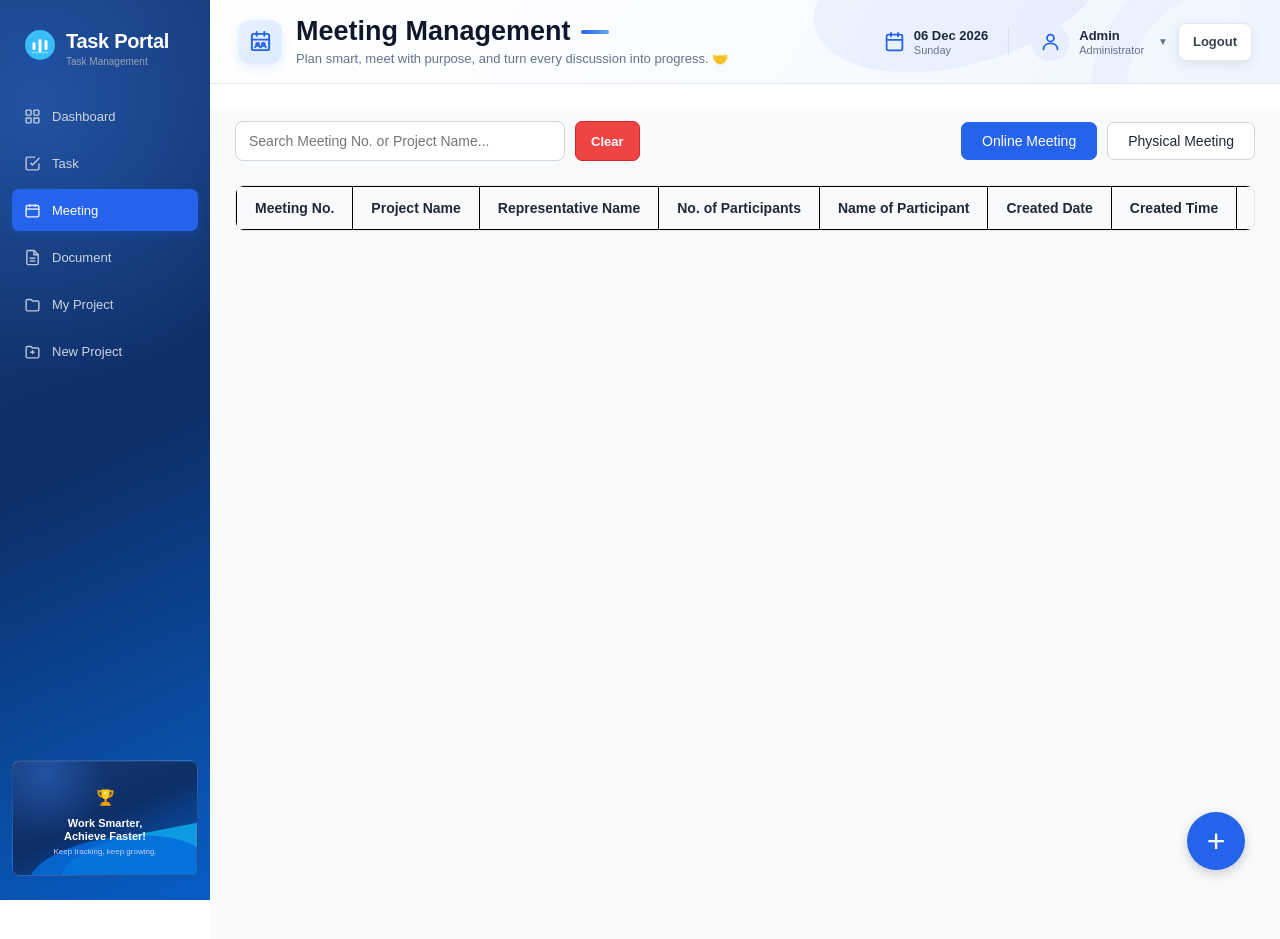
==== commit c6dda4cf: "Add files via upload" ====
--- a/meeting.html
+++ b/meeting.html
@@ -720,7 +720,83 @@
 
     </div>
 
-
+<!-- ========================================
+     MEETING CONTEXT MENU
+======================================== -->
+
+<div
+    id="meetingContextMenu"
+    class="meeting-context-menu"
+>
+
+    <button
+        type="button"
+        id="editMeetingContext"
+    >
+        <span>✏️</span>
+        <span>Edit</span>
+    </button>
+
+    <button
+        type="button"
+        id="deleteMeetingContext"
+    >
+        <span>🗑️</span>
+        <span>Delete</span>
+    </button>
+
+</div>
+
+
+<!-- ========================================
+     MEETING CONFIRMATION MODAL
+======================================== -->
+
+<div
+    id="meetingConfirmModal"
+    class="meeting-confirm-modal"
+>
+
+    <div class="meeting-confirm-box">
+
+        <div
+            id="meetingConfirmIcon"
+            class="meeting-confirm-icon"
+        >
+            ⚠️
+        </div>
+
+        <h3 id="meetingConfirmTitle">
+            Confirm Action
+        </h3>
+
+        <p id="meetingConfirmMessage">
+            Are you sure you want to continue?
+        </p>
+
+        <div class="meeting-confirm-actions">
+
+            <button
+                type="button"
+                id="meetingConfirmCancel"
+                class="meeting-confirm-cancel"
+            >
+                Cancel
+            </button>
+
+            <button
+                type="button"
+                id="meetingConfirmOk"
+                class="meeting-confirm-ok"
+            >
+                Confirm
+            </button>
+
+        </div>
+
+    </div>
+
+</div>
 
     <!-- ================= JAVASCRIPT ================= -->
 
--- a/meeting.css
+++ b/meeting.css
@@ -762,4 +762,382 @@
     color: #2563eb;
 
     border-color: #cbd5e1;
+}
+
+/* ========================================
+   MEETING CONTEXT MENU
+======================================== */
+
+.meeting-context-menu {
+
+    position: fixed;
+
+    display: none;
+
+    z-index: 9999;
+
+    min-width: 145px;
+
+    padding: 6px;
+
+    border:
+        1px solid
+        rgba(120, 138, 164, 0.25);
+
+    border-radius: 9px;
+
+    background:
+        rgba(255, 255, 255, 0.97);
+
+    box-shadow:
+        0 12px 30px
+        rgba(25, 40, 70, 0.18);
+
+    backdrop-filter:
+        blur(10px);
+
+    -webkit-backdrop-filter:
+        blur(10px);
+}
+
+
+/* ========================================
+   CONTEXT MENU BUTTON
+======================================== */
+
+.meeting-context-menu button {
+
+    width: 100%;
+
+    height: 36px;
+
+    padding:
+        0 10px;
+
+    border: none;
+
+    border-radius: 6px;
+
+    background: transparent;
+
+    display: flex;
+
+    align-items: center;
+
+    gap: 9px;
+
+    color: #26334b;
+
+    font-family:
+        Arial,
+        Helvetica,
+        sans-serif;
+
+    font-size: 12px;
+
+    font-weight: 600;
+
+    text-align: left;
+
+    cursor: pointer;
+
+    transition:
+        background 0.2s ease,
+        color 0.2s ease;
+}
+
+
+/* ========================================
+   HOVER
+======================================== */
+
+.meeting-context-menu button:hover {
+
+    background:
+        rgba(65, 103, 226, 0.10);
+
+    color: #315edc;
+}
+
+
+/* ========================================
+   ICON
+======================================== */
+
+.meeting-context-menu button span:first-child {
+
+    width: 20px;
+
+    display: flex;
+
+    align-items: center;
+    justify-content: center;
+
+    font-size: 14px;
+}
+
+
+/* ========================================
+   DELETE HOVER
+======================================== */
+
+#deleteMeetingContext:hover {
+
+    background:
+        rgba(220, 60, 60, 0.10);
+
+    color: #d83b3b;
+}
+
+
+/* ========================================
+   MEETING CONFIRMATION MODAL
+======================================== */
+
+.meeting-confirm-modal {
+
+    position: fixed;
+
+    inset: 0;
+
+    z-index: 10000;
+
+    display: none;
+
+    align-items: center;
+    justify-content: center;
+
+    background:
+        rgba(15, 25, 45, 0.35);
+
+    backdrop-filter:
+        blur(5px);
+
+    -webkit-backdrop-filter:
+        blur(5px);
+}
+
+
+/* ========================================
+   CONFIRM BOX
+======================================== */
+
+.meeting-confirm-box {
+
+    width: min(
+        380px,
+        calc(100vw - 40px)
+    );
+
+    padding:
+        28px 28px 24px;
+
+    border:
+        1px solid
+        rgba(255, 255, 255, 0.65);
+
+    border-radius: 16px;
+
+    background:
+        rgba(255, 255, 255, 0.97);
+
+    box-shadow:
+        0 25px 70px
+        rgba(20, 35, 65, 0.25);
+
+    text-align: center;
+
+    animation:
+        meetingConfirmIn
+        0.2s ease;
+}
+
+
+/* ========================================
+   ICON
+======================================== */
+
+.meeting-confirm-icon {
+
+    width: 52px;
+    height: 52px;
+
+    margin:
+        0 auto 14px;
+
+    display: flex;
+
+    align-items: center;
+    justify-content: center;
+
+    border-radius: 50%;
+
+    background:
+        rgba(245, 158, 11, 0.12);
+
+    font-size: 25px;
+}
+
+
+/* ========================================
+   TITLE
+======================================== */
+
+.meeting-confirm-box h3 {
+
+    margin: 0;
+
+    color: #1d2940;
+
+    font-size: 18px;
+
+    font-weight: 700;
+}
+
+
+/* ========================================
+   MESSAGE
+======================================== */
+
+.meeting-confirm-box p {
+
+    margin:
+        10px 0 22px;
+
+    color: #66748a;
+
+    font-size: 13px;
+
+    line-height: 1.5;
+}
+
+
+/* ========================================
+   ACTION BUTTONS
+======================================== */
+
+.meeting-confirm-actions {
+
+    display: flex;
+
+    justify-content: center;
+
+    gap: 10px;
+}
+
+
+/* ========================================
+   BUTTONS
+======================================== */
+
+.meeting-confirm-actions button {
+
+    min-width: 95px;
+
+    height: 38px;
+
+    padding:
+        0 16px;
+
+    border-radius: 7px;
+
+    font-size: 12px;
+
+    font-weight: 600;
+
+    cursor: pointer;
+
+    transition:
+        0.2s ease;
+}
+
+
+/* ========================================
+   CANCEL
+======================================== */
+
+.meeting-confirm-cancel {
+
+    border:
+        1px solid
+        #d5dce7;
+
+    background:
+        #ffffff;
+
+    color: #536176;
+}
+
+
+.meeting-confirm-cancel:hover {
+
+    background:
+        #f3f5f8;
+}
+
+
+/* ========================================
+   CONFIRM
+======================================== */
+
+.meeting-confirm-ok {
+
+    border: none;
+
+    background:
+        #2563eb;
+
+    color: #ffffff;
+
+    box-shadow:
+        0 6px 15px
+        rgba(37, 99, 235, 0.22);
+}
+
+
+.meeting-confirm-ok:hover {
+
+    background:
+        #1d4ed8;
+
+    transform:
+        translateY(-1px);
+}
+
+
+/* ========================================
+   ANIMATION
+======================================== */
+
+@keyframes meetingConfirmIn {
+
+    from {
+
+        opacity: 0;
+
+        transform:
+            scale(0.94)
+            translateY(8px);
+
+    }
+
+    to {
+
+        opacity: 1;
+
+        transform:
+            scale(1)
+            translateY(0);
+
+    }
+
+}
+
+.meeting-table {
+    border-collapse: collapse;
+}
+
+.meeting-table th,
+.meeting-table td {
+    border: 1px solid black;
 }
